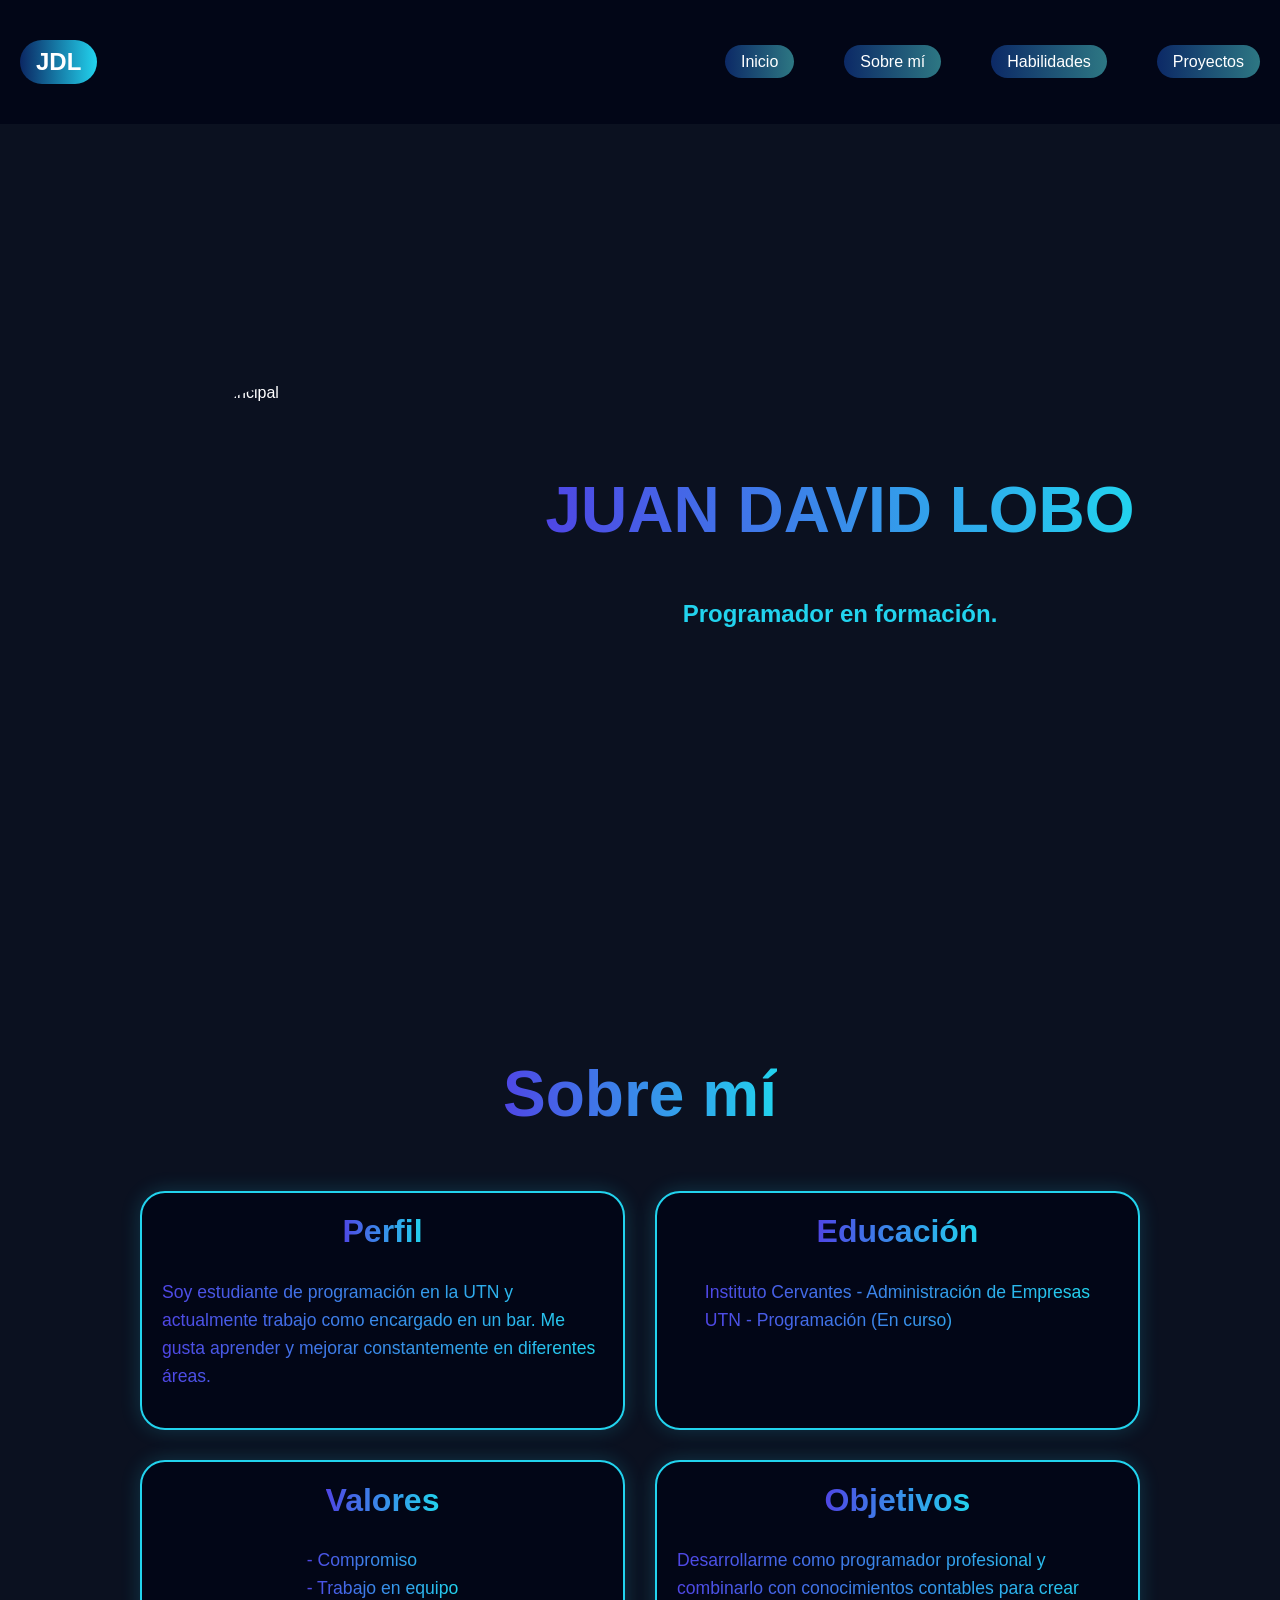
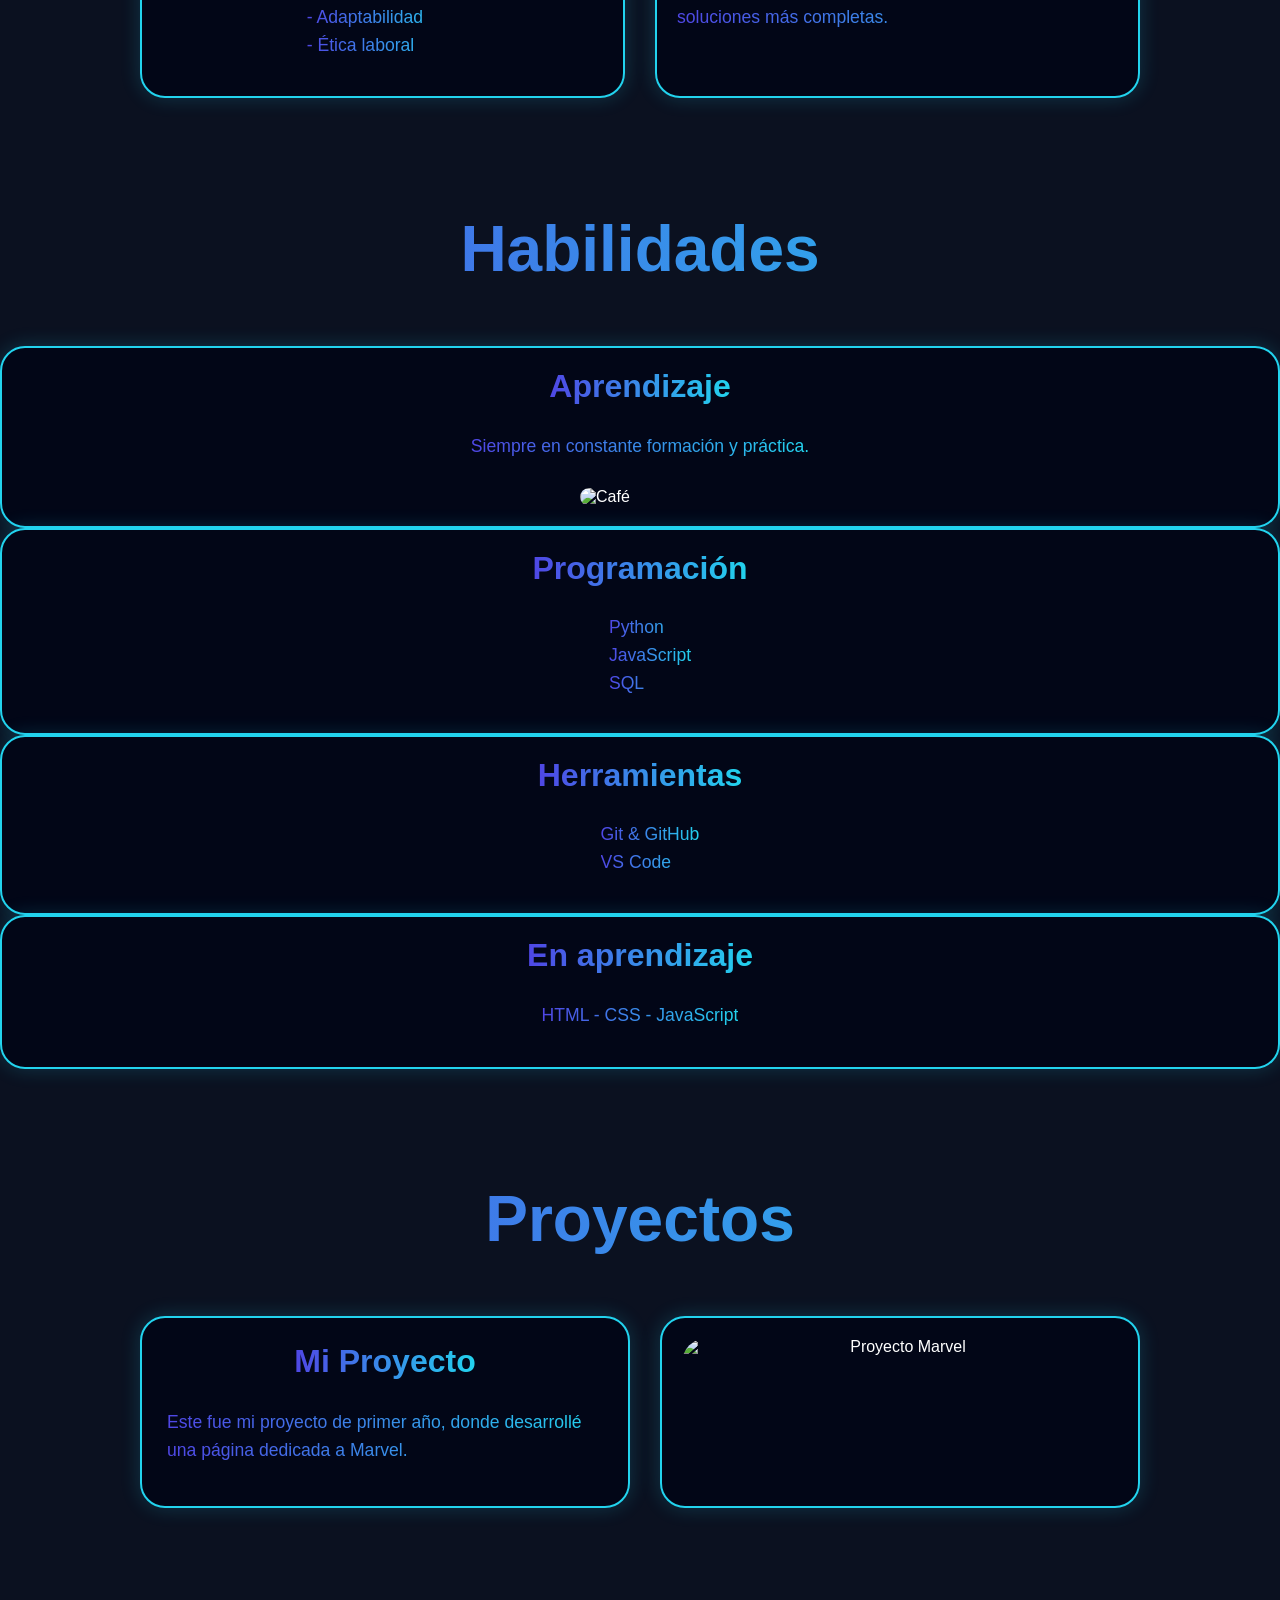
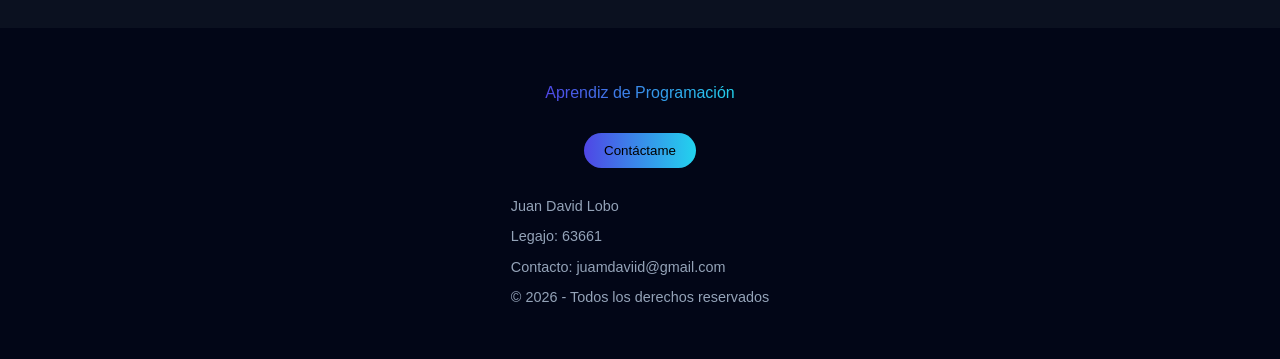
==== inicio.html @ fc79f4e3 "Add files via upload" ====
<!DOCTYPE html>
<html lang="es">

<head>
  <meta charset="UTF-8">
  <meta name="viewport" content="width=device-width, initial-scale=1.0">
  <title>Portfolio Juan David Lobo</title>
  <link rel="stylesheet" href="styles.css">
</head>

<body>

  <!-- 🔝 NAVBAR -->
  <nav>
    <h2 class="logo">JDL</h2>

    <ul>
      <li><a href="#inicio">Inicio</a></li>
      <li><a href="#sobre">Sobre mí</a></li>
      <li><a href="#habilidades">Habilidades</a></li>
      <li><a href="#proyectos">Proyectos</a></li>
    </ul>
  </nav>

  <!-- 🚀 HERO -->
  <section id="inicio" class="hero">

    <div class="hero-img">
      <img src="img/SP.jpg" class="img-normal" alt="Imagen principal">
      <img src="img/JDL.jpeg" class="img-hover" alt="Imagen alternativa">
    </div>

    <div class="hero-text">
      <h1>JUAN DAVID LOBO</h1>
      <h2>Programador en formación.</h2>
    </div>

  </section>

  <!-- 📌 SOBRE MI -->
  <section id="sobre" class="sobre">

    <h2 class="titulo-seccion">Sobre mí</h2>

    <div class="sobre-grid">

      <div class="card">
        <h3>Perfil</h3>
        <p>
          Soy estudiante de programación en la UTN y actualmente trabajo como encargado en un bar.
          Me gusta aprender y mejorar constantemente en diferentes áreas.
        </p>
      </div>

      <div class="card">
        <h3>Educación</h3>
        <p>
          Instituto Cervantes - Administración de Empresas<br>
          UTN - Programación (En curso)
        </p>
      </div>

      <div class="card">
        <h3>Valores</h3>
        <p>
          - Compromiso<br>
          - Trabajo en equipo<br>
          - Adaptabilidad<br>
          - Ética laboral
        </p>
      </div>

      <div class="card">
        <h3>Objetivos</h3>
        <p>
          Desarrollarme como programador profesional y combinarlo con conocimientos contables
          para crear soluciones más completas.
        </p>
      </div>

    </div>

  </section>

  <!-- 💻 HABILIDADES -->
  <section id="habilidades" class="habilidades">

    <h2 class="titulo-seccion">Habilidades</h2>

    <div class="cards-container">

      <div class="card">
        <h3>Aprendizaje</h3>
        <p>Siempre en constante formación y práctica.</p>
        <img src="img/Cafe.jfif" alt="Café">
      </div>

      <div class="card">
        <h3>Programación</h3>
        <ul>
          <li>Python</li>
          <li>JavaScript</li>
          <li>SQL</li>
        </ul>
      </div>

      <div class="card">
        <h3>Herramientas</h3>
        <ul>
          <li>Git & GitHub</li>
          <li>VS Code</li>
        </ul>
      </div>

      <div class="card">
        <h3>En aprendizaje</h3>
        <p>HTML - CSS - JavaScript</p>
      </div>

    </div>

  </section>

  <!-- 🧩 PROYECTOS -->
  <section id="proyectos" class="proyectos">

    <h2 class="titulo-seccion">Proyectos</h2>

    <div class="proyecto-doble">

      <div class="card proyecto-info">
        <h3>Mi Proyecto</h3>
        <p>
          Este fue mi proyecto de primer año, donde desarrollé una página dedicada a Marvel.
        </p>
      </div>

      <div class="card proyecto-img">
        <img src="img/Marvel.png" alt="Proyecto Marvel">
      </div>

    </div>

  </section>

  <!-- 🔻 FOOTER -->
  <footer class="footer">

    <p class="footer-texto">
      Aprendiz de Programación
    </p>

    <button class="btn-footer">Contáctame</button>

    <div class="footer-info">
      <p>Juan David Lobo</p>
      <p>Legajo: 63661</p>
      <p>Contacto: juamdaviid@gmail.com</p>
      <p>© 2026 - Todos los derechos reservados</p>
    </div>

  </footer>

</body>
</html>
---- styles.css ----
/* 🔹 RESET */
body {
  margin: 0;
  font-family: Arial, sans-serif;
  background: #0b1120;
  color: white;
}

html {
  scroll-behavior: smooth;
}

/* 🔹 NAVBAR */
nav {
  display: flex;
  justify-content: space-between;
  align-items: center;
  padding: 20px;
  background: #020617;
}

nav ul {
  display: flex;
  gap: 50px;
  list-style: none;
}

nav a {
  color: white;
  text-decoration: none;
  padding: 8px 16px;
  border-radius: 999px;
  background: linear-gradient(90deg, #0c2966, #2d7783);
  transition: 0.3s;
}

nav a:hover {
  background: #103585;
  transform: scale(1.05);
}

/* 🔹 LOGO */
.logo {
  padding: 8px 16px;
  border-radius: 999px;
  background: linear-gradient(90deg, #0b2763, #22d3ee);
  font-weight: bold;
  transition: 0.3s;
}

.logo:hover {
  transform: scale(1.05);
}

/* 🔹 HERO */
.hero {
  min-height: calc(100vh - 80px);
  display: flex;
  flex-direction: row;
  justify-content: center;
  align-items: center;

  gap: 100px;
  padding: 0 60px;

  max-width: 1200px; /* 🔥 centrado real */
  margin: auto;
}

/* 🔹 TEXTO HERO */
.hero-text {
  max-width: none;
  text-align: center;
}

.hero-text h1 {
  font-size: 4rem;
  background: linear-gradient(90deg, #4f46e5, #22d3ee);
  -webkit-background-clip: text;
  color: transparent;
}

.hero-text h2 {
  font-size: 1.5rem;
  color: #22d3ee;
}

/* 🔹 IMAGEN HERO */
.hero-img {
  position: relative;
  width: 300px;
  height: 300px;
}

.hero-img img {
  width: 100%;
  height: 100%;
  border-radius: 50%;
  position: absolute;
  top: 0;       /* 🔥 corregido */
  left: 0;      /* 🔥 corregido */
  transition: 0.3s;
}

.img-normal { opacity: 1; }
.img-hover { opacity: 0; }

.hero-img:hover .img-normal { opacity: 0; }
.hero-img:hover .img-hover { opacity: 1; }
.hero-img:hover img { transform: scale(1.05); }

/* 🔹 TITULOS */
.titulo-seccion {
  text-align: center;
  font-size: 4rem;
  margin-bottom: 60px;

  background: linear-gradient(90deg, #4f46e5, #22d3ee);
  -webkit-background-clip: text;
  color: transparent;

  animation: glow 2s ease-in-out infinite alternate;
}

@keyframes glow {
  from { text-shadow: 0 0 5px rgba(34, 211, 238, 0.3); }
  to { text-shadow: 0 0 20px rgba(34, 211, 238, 0.8); }
}

/* 🔹 SOBRE */
.sobre {
  padding: 60px 20px;
  display: flex;
  flex-direction: column;
  align-items: center;
}

.sobre-grid {
  display: grid;
  grid-template-columns: 1fr 1fr;
  gap: 30px;
  max-width: 1000px;
}

/* 🔹 CARDS */
.card {
  background: #020617;
  padding: 20px;
  border: 2px solid #22d3ee;
  border-radius: 25px;
  box-shadow: 0 0 20px rgba(34, 211, 238, 0.2);

  display: flex;
  flex-direction: column;
  align-items: center;
  gap: 10px;

  transition: 0.3s;
}

.card:hover {
  transform: translateY(-5px);
  background: linear-gradient(145deg, #0b1a2f, #020617);
}

/* 🔹 TITULOS CARD */
.card h3 {
  font-size: 2rem;
  margin: 0;

  background: linear-gradient(90deg, #4f46e5, #22d3ee, #4f46e5);
  background-size: 200%;
  -webkit-background-clip: text;
  color: transparent;

  animation: gradiente 4s linear infinite;
}

/* 🔹 TEXTO CARD */
.card p,
.card li {
  font-size: 1.1rem;
  line-height: 1.6;

  background: linear-gradient(90deg, #4f46e5, #22d3ee, #4f46e5);
  background-size: 200%;
  -webkit-background-clip: text;
  color: transparent;

  animation: gradiente 4s linear infinite;
}

.card p {
  text-align: left;
}

.card ul {
  padding: 0;
}

.card li {
  list-style: disc;
  margin-left: 20px;
}

/* 🔹 ANIMACION TEXTO */
@keyframes gradiente {
  0% { background-position: 0%; }
  100% { background-position: 200%; }
}

/* 🔹 IMAGENES */
.card img {
  width: 120px;
  border-radius: 10px;
}

.card img:hover {
  transform: scale(1.2);
}

/* 🔹 PROYECTOS */
.proyectos {
  padding: 60px 20px;
  text-align: center;
}

.proyecto-doble {
  display: flex;
  gap: 30px;
  justify-content: center;
  margin: auto;
  max-width: 1000px;
}

/* 🔹 CARDS PROYECTO */
.proyecto-info,
.proyecto-img {
  flex: 1;
  background: #020617;
  border: 2px solid #22d3ee;
  border-radius: 25px;
  box-shadow: 0 0 20px rgba(34, 211, 238, 0.2);
  transition: 0.3s;
}

.proyecto-info {
  padding: 25px;
  text-align: left;
}

.proyecto-img {
  overflow: hidden;
  display: flex;
}

/* 🔹 IMAGEN PROYECTO */
.proyecto-img img {
  width: 100%;
  height: 100%;
  object-fit: cover;
  border-radius: 25px;
  transition: 0.3s;
}

/* 🔹 HOVER */
.proyecto-info:hover,
.proyecto-img:hover {
  transform: translateY(-5px);
}

.proyecto-img:hover img {
  transform: scale(1.05);
}

/* 🔹 RESPONSIVE */
@media (max-width: 768px) {
  .sobre-grid {
    grid-template-columns: 1fr;
  }

  .proyecto-doble {
    flex-direction: column;
  }

  .proyecto-info {
    text-align: center;
  }

  /* 🔥 HERO RESPONSIVE */
  .hero {
    flex-direction: column;
    text-align: center;
    gap: 40px;
  }

  .hero-text {
    text-align: center;
  }
}

/* 🔹 FOOTER */
.footer {
  margin-top: 60px;
  padding: 40px 20px;
  background: #020617;

  display: flex;
  flex-direction: column;
  align-items: center;
  gap: 15px;
}

.footer-texto {
  background: linear-gradient(90deg, #4f46e5, #22d3ee);
  -webkit-background-clip: text;
  color: transparent;
}

.btn-footer {
  padding: 10px 20px;
  border-radius: 20px;
  border: none;
  background: linear-gradient(90deg, #4f46e5, #22d3ee);
  cursor: pointer;
}

.btn-footer:hover {
  transform: scale(1.05);
}

.footer-info p {
  font-size: 0.9rem;
  color: #94a3b8;
}
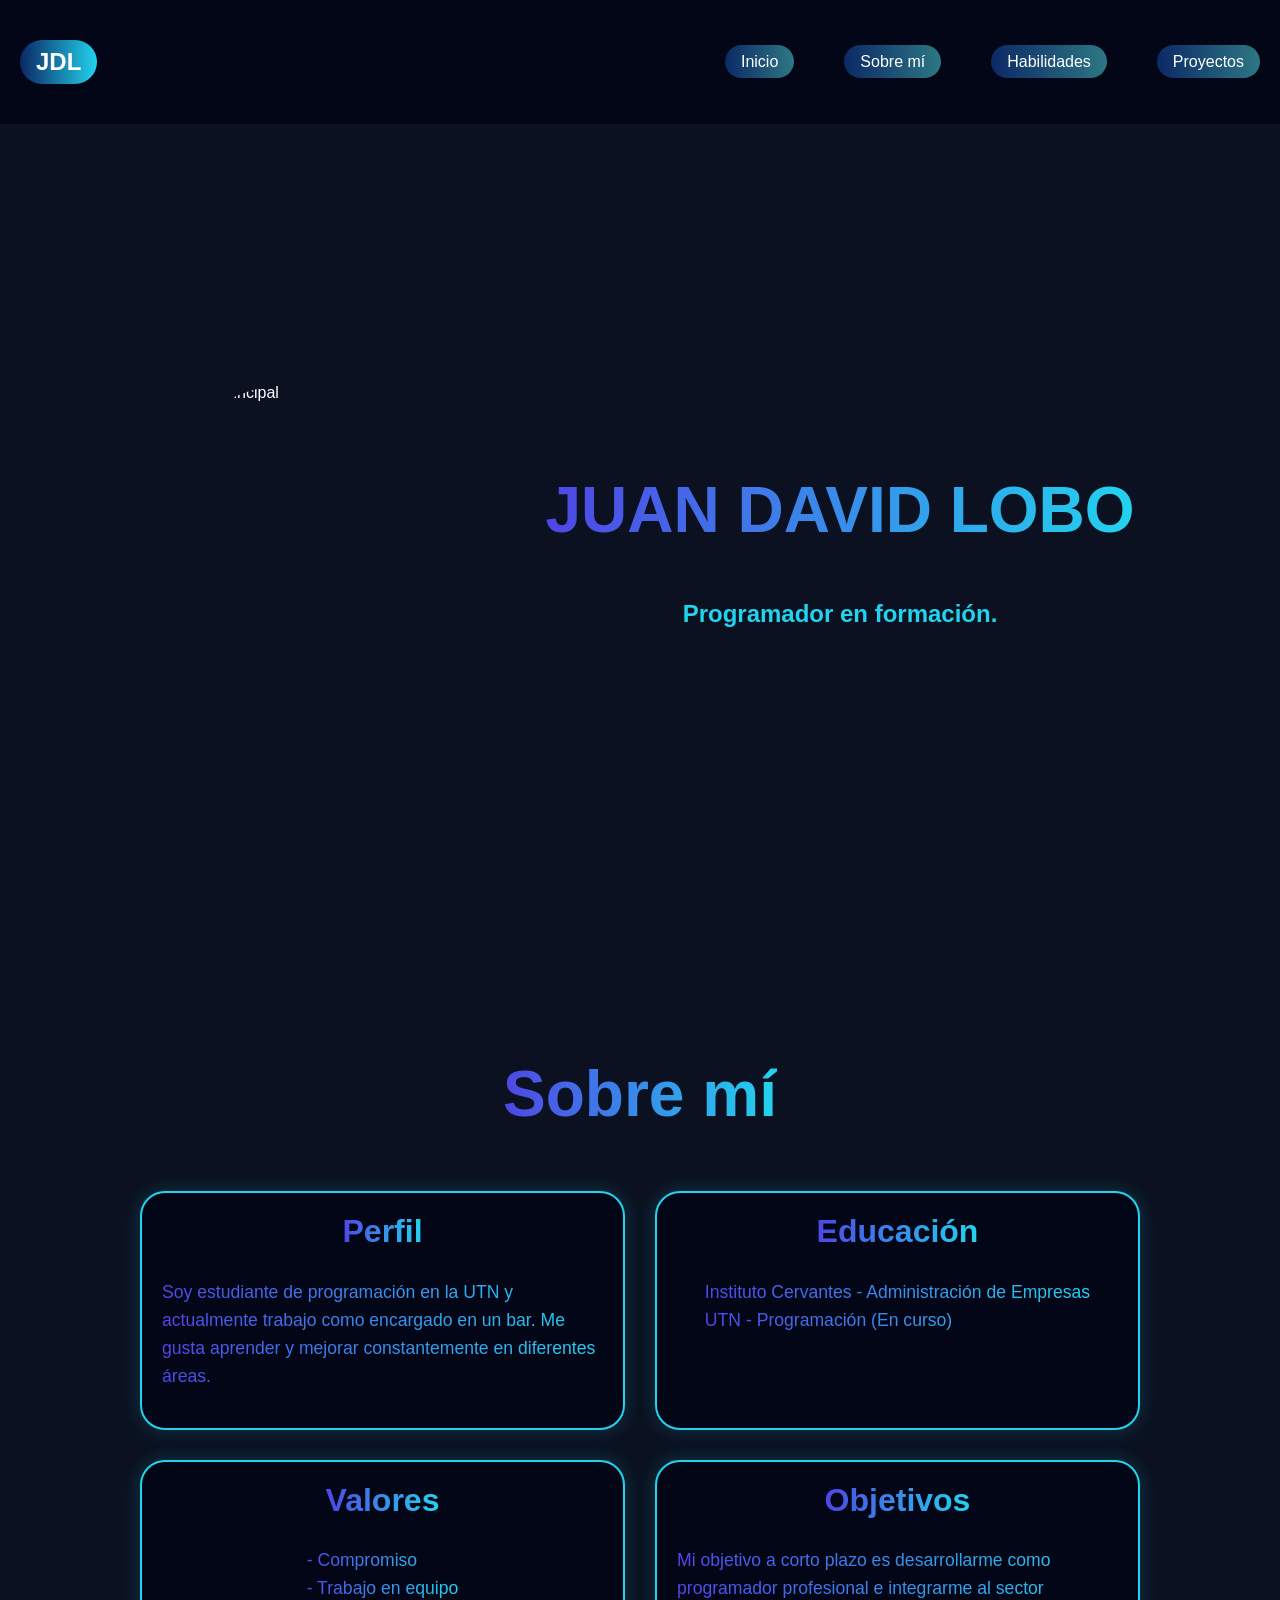
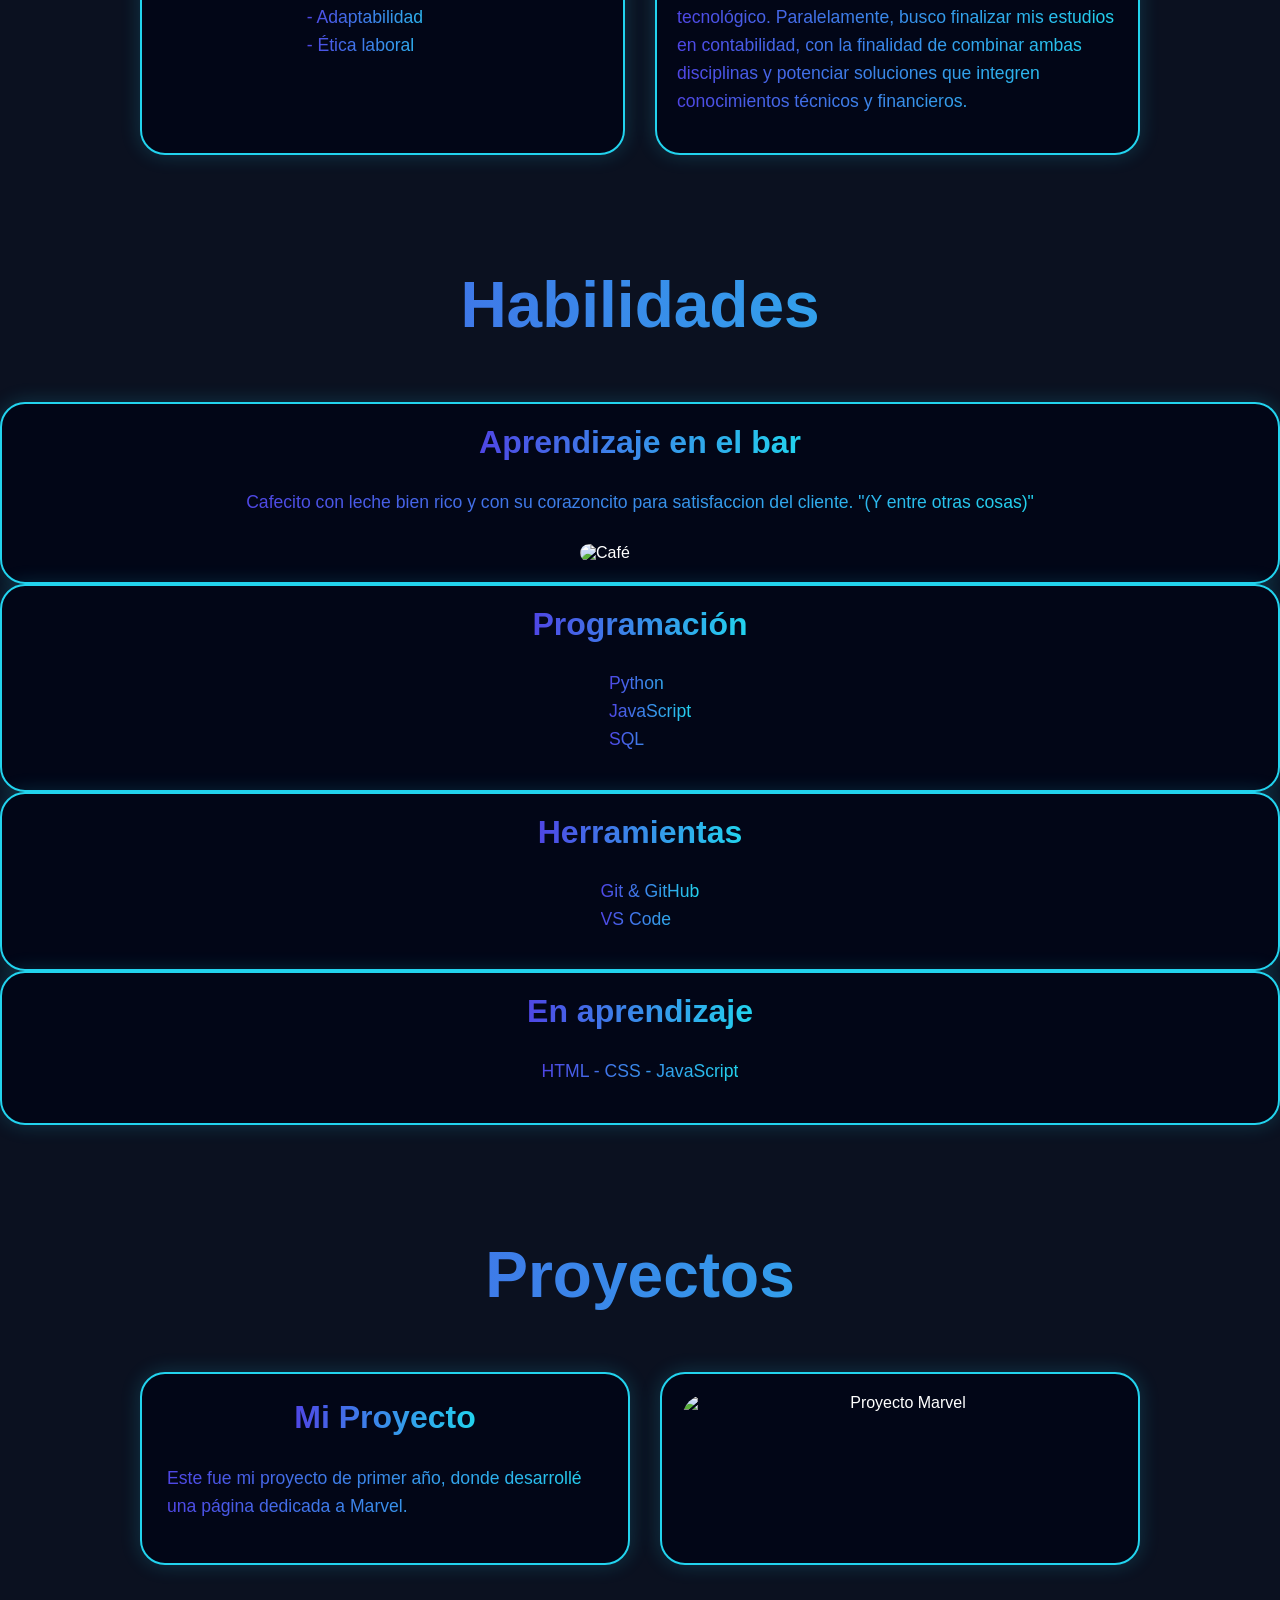
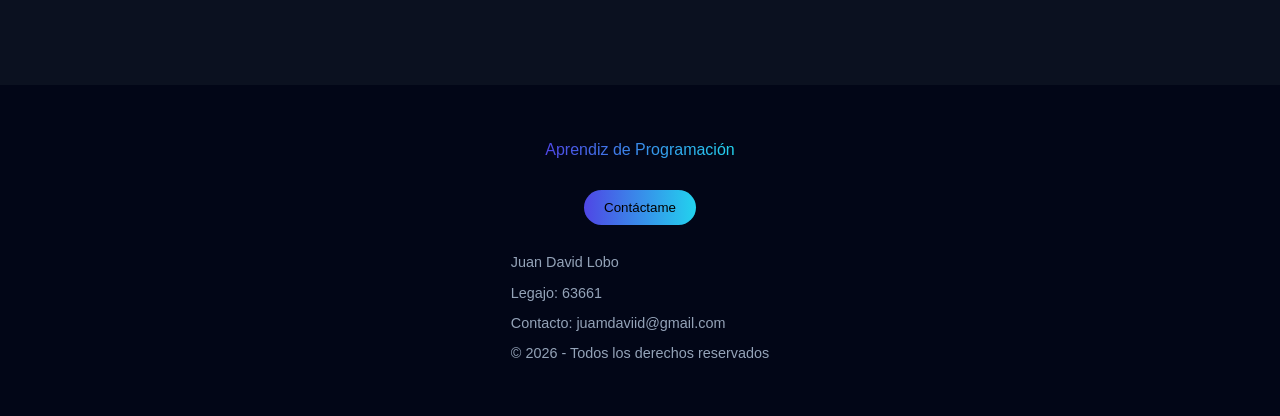
==== commit ae8ca820: "Add files via upload" ====
--- a/inicio.html
+++ b/inicio.html
@@ -73,8 +73,7 @@
       <div class="card">
         <h3>Objetivos</h3>
         <p>
-          Desarrollarme como programador profesional y combinarlo con conocimientos contables
-          para crear soluciones más completas.
+          Mi objetivo a corto plazo es desarrollarme como programador profesional e integrarme al sector tecnológico. Paralelamente, busco finalizar mis estudios en contabilidad, con la finalidad de combinar ambas disciplinas y potenciar soluciones que integren conocimientos técnicos y financieros.
         </p>
       </div>
 
@@ -90,8 +89,8 @@
     <div class="cards-container">
 
       <div class="card">
-        <h3>Aprendizaje</h3>
-        <p>Siempre en constante formación y práctica.</p>
+        <h3>Aprendizaje en el bar</h3>
+        <p>Cafecito con leche bien rico y con su corazoncito para satisfaccion del cliente. "(Y entre otras cosas)"</p>
         <img src="img/Cafe.jfif" alt="Café">
       </div>
 
